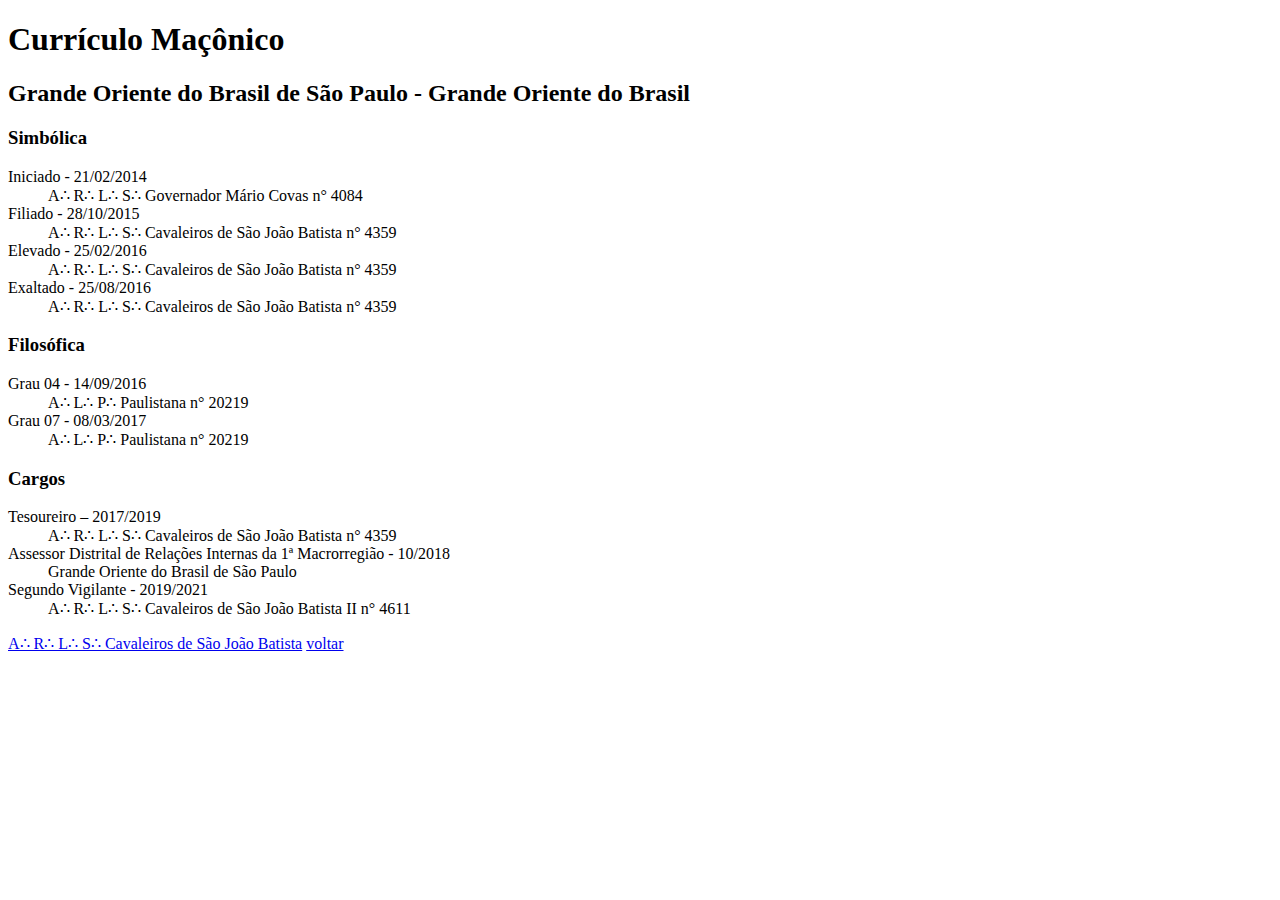
==== cv/trespontos.html @ 3226831d "Create trespontos.html" ====
<!doctype html>
<html lang="en">
<head>
    <meta charset="utf-8">
    <meta http-equiv="x-ua-compatible" content="ie=edge">
    <title>D. Malkafly</title>
    <meta name="viewport" content="width=device-width, initial-scale=1">
    <meta name="description" content="Daniel Malkafly, desenvolvedor, músico e exorcista.">
    <link rel="apple-touch-icon" sizes="180x180" href="https://malkafly.com.br/apple-touch-icon.png">
    <link rel="icon" type="imagepng" sizes="32x32" href="https://malkafly.com.br/img/favicon-32x32.png">
    <link rel="icon" type="imagepng" sizes="16x16" href="https://malkafly.com.br/img/favicon-16x16.png">
    <link rel="manifest" href="https://malkafly.com.br/site.webmanifest">
    <link rel="mask-icon" href="https://malkafly.com.br/img/safari-pinned-tab.svg" color="#5bbad5">
    <meta name="msapplication-TileColor" content="#da532c">
    <meta name="theme-color" content="#ffffff">
    <link rel="stylesheet" href="https://malkafly.com.br/style.css">
    <style>
        .cvmaconico {
            font-weight: normal;
        }
    </style>
</head>

<body>
    <div class="wrapper cvmaconico">
        <h1>Currículo Maçônico</h1>
        <h2>Grande Oriente do Brasil de São Paulo - Grande Oriente do Brasil</h2>
       
        <h3>Simbólica</h3>
        <dl>
            <dt>Iniciado - 21/02/2014</td>
            <dd>A∴ R∴ L∴ S∴ Governador Mário Covas n° 4084</dd>
            <dt>Filiado - 28/10/2015</td>
            <dd>A∴ R∴ L∴ S∴ Cavaleiros de São João Batista n° 4359</dd>
            <dt>Elevado - 25/02/2016</td>
            <dd>A∴ R∴ L∴ S∴ Cavaleiros de São João Batista n° 4359</dd>
            <dt>Exaltado - 25/08/2016</td>
            <dd>A∴ R∴ L∴ S∴ Cavaleiros de São João Batista n° 4359</dd>
        </dl>

        <h3>Filosófica</h3>
        <dl>
            <dt>Grau 04	- 14/09/2016</td>
            <dd>A∴ L∴ P∴ Paulistana n° 20219</dd>
            <dt>Grau 07 - 08/03/2017</td>
            <dd>A∴ L∴ P∴ Paulistana n° 20219</dd>
        </dl>

        <h3>Cargos</h3>
        <dl>
            <dt>Tesoureiro – 2017/2019</dt>
            <dd>A∴ R∴ L∴ S∴ Cavaleiros de São João Batista n° 4359 </dd>
            <dt>Assessor Distrital de Relações Internas da 1ª Macrorregião - 10/2018</dt>
            <dd>Grande Oriente do Brasil de São Paulo</dd>
            <dt>Segundo Vigilante - 2019/2021</dt>
            <dd>A∴ R∴ L∴ S∴ Cavaleiros de São João Batista II n° 4611</dd>
        </dl>

    </div>
    <div class="buttons-footer">
        <a target="_blank" href="http://cavsaojoaobatista.com.br" class="button button-clear">A∴ R∴ L∴ S∴ Cavaleiros de São João Batista</a>
        <a href="https://www.malkafly.com.br" class="button button-clear">voltar</a>
    </div>
</body>
</html>
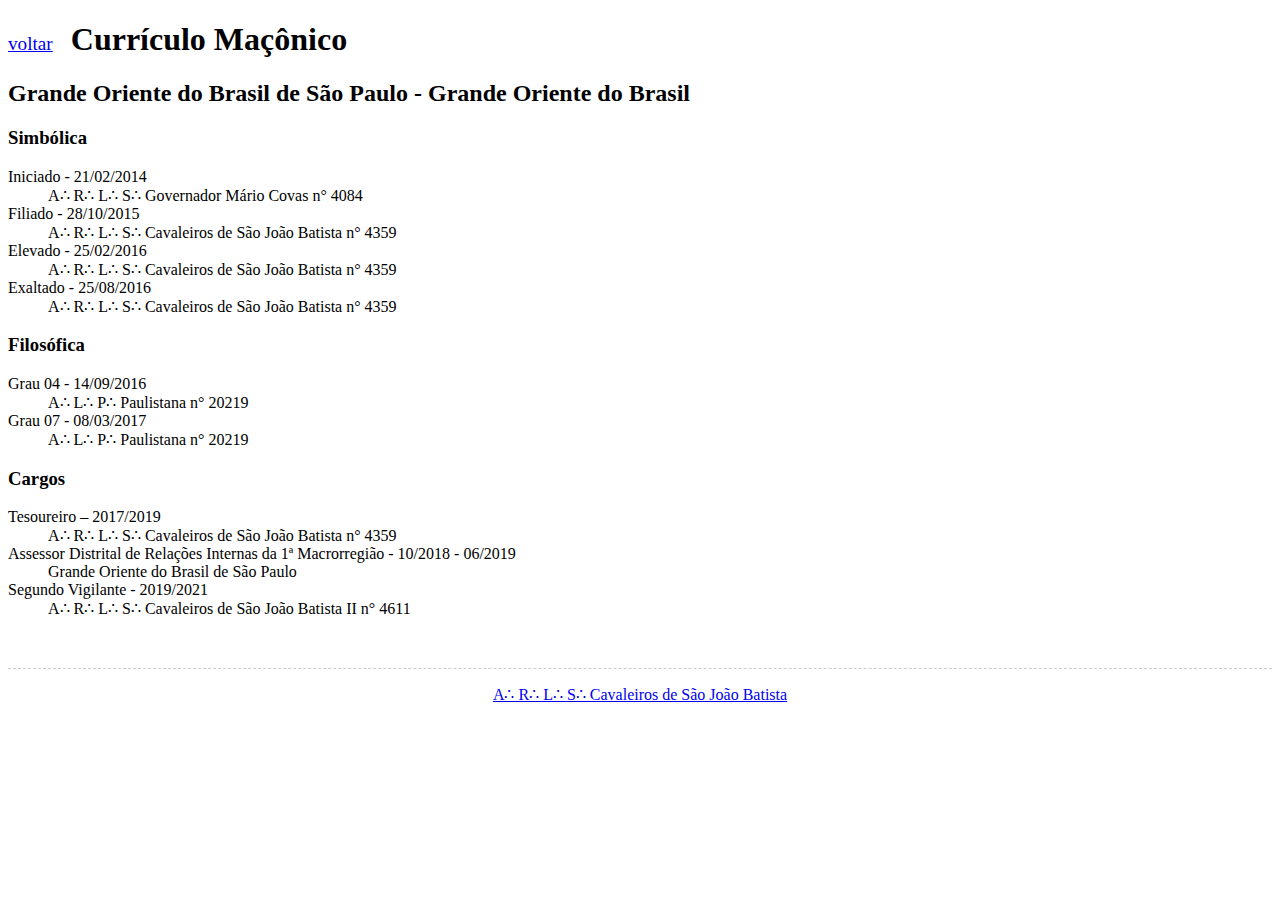
==== commit bb1eeccd: "atualização tres pontos" ====
--- a/cv/trespontos.html
+++ b/cv/trespontos.html
@@ -18,12 +18,26 @@
         .cvmaconico {
             font-weight: normal;
         }
+        blockquote {
+            text-align: center;
+        }
+        hr {
+            border:0px;
+            border-top: 1px dashed #ccc;
+            padding: 0px;
+            margin-top: 50px;
+        }
+        h1 small {
+            font-weight: normal !important;
+            font-size: 0.6em !important;
+            margin-right: 10px;
+        }
     </style>
 </head>
 
 <body>
     <div class="wrapper cvmaconico">
-        <h1>Currículo Maçônico</h1>
+        <h1><small><a href="https://www.malkafly.com.br">voltar</a></small> Currículo Maçônico</h1>
         <h2>Grande Oriente do Brasil de São Paulo - Grande Oriente do Brasil</h2>
        
         <h3>Simbólica</h3>
@@ -50,16 +64,15 @@
         <dl>
             <dt>Tesoureiro – 2017/2019</dt>
             <dd>A∴ R∴ L∴ S∴ Cavaleiros de São João Batista n° 4359 </dd>
-            <dt>Assessor Distrital de Relações Internas da 1ª Macrorregião - 10/2018</dt>
+            <dt>Assessor Distrital de Relações Internas da 1ª Macrorregião - 10/2018 - 06/2019</dt>
             <dd>Grande Oriente do Brasil de São Paulo</dd>
             <dt>Segundo Vigilante - 2019/2021</dt>
             <dd>A∴ R∴ L∴ S∴ Cavaleiros de São João Batista II n° 4611</dd>
         </dl>
-
-    </div>
-    <div class="buttons-footer">
-        <a target="_blank" href="http://cavsaojoaobatista.com.br" class="button button-clear">A∴ R∴ L∴ S∴ Cavaleiros de São João Batista</a>
-        <a href="https://www.malkafly.com.br" class="button button-clear">voltar</a>
+        <hr />
+        <blockquote>
+            <a target="_blank" href="http://cavsaojoaobatista.com.br">A∴ R∴ L∴ S∴ Cavaleiros de São João Batista</a>
+        </blockquote>
     </div>
 </body>
 </html>
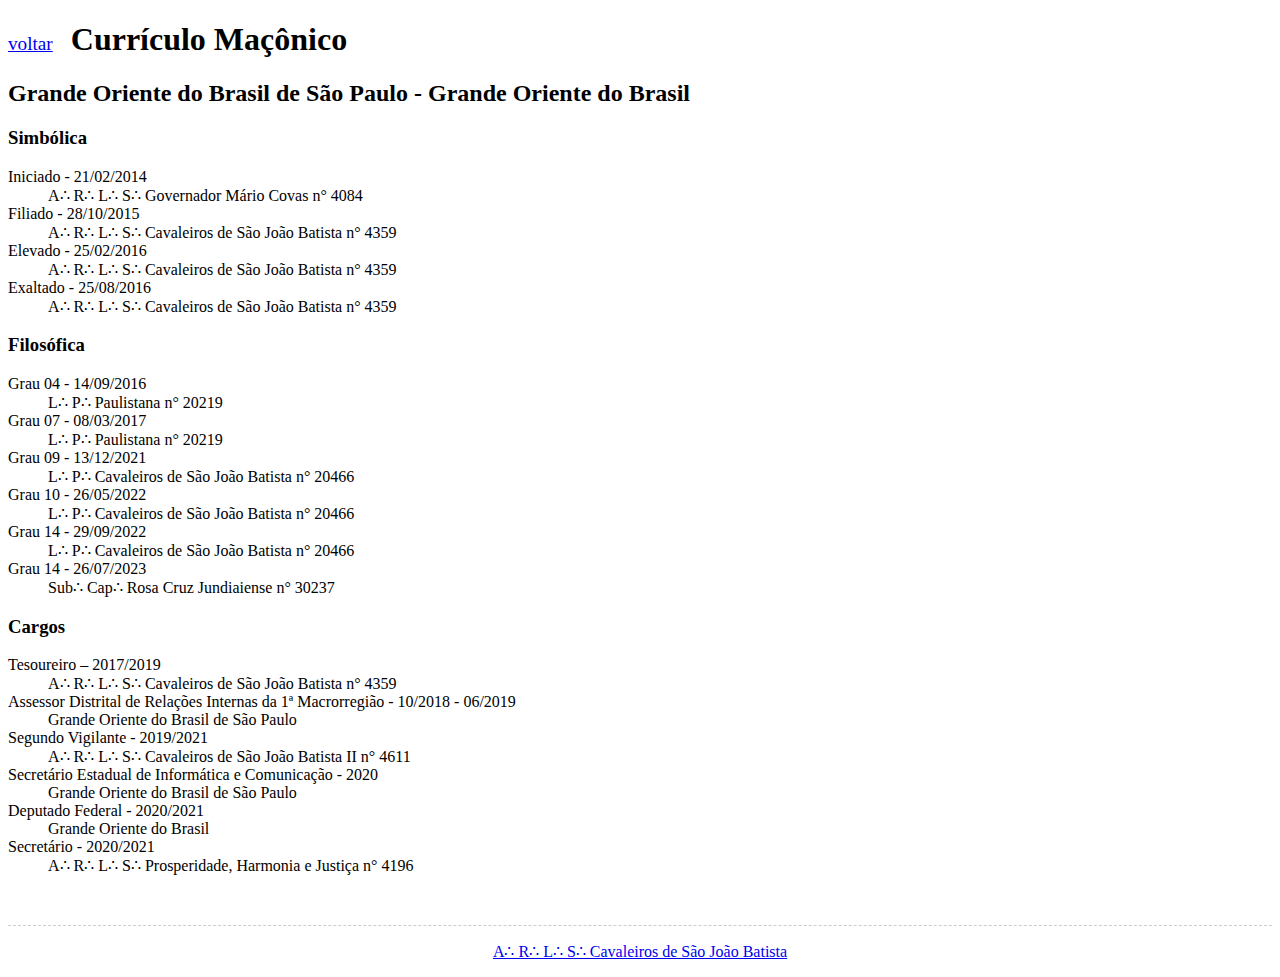
==== commit b991d1f9: "cv maconico" ====
--- a/cv/trespontos.html
+++ b/cv/trespontos.html
@@ -55,9 +55,17 @@
         <h3>Filosófica</h3>
         <dl>
             <dt>Grau 04	- 14/09/2016</td>
-            <dd>A∴ L∴ P∴ Paulistana n° 20219</dd>
+            <dd>L∴ P∴ Paulistana n° 20219</dd>
             <dt>Grau 07 - 08/03/2017</td>
-            <dd>A∴ L∴ P∴ Paulistana n° 20219</dd>
+            <dd>L∴ P∴ Paulistana n° 20219</dd>
+            <dt>Grau 09 - 13/12/2021</td>
+            <dd>L∴ P∴ Cavaleiros de São João Batista n° 20466</dd>
+            <dt>Grau 10 - 26/05/2022</td>
+            <dd>L∴ P∴ Cavaleiros de São João Batista n° 20466</dd>
+            <dt>Grau 14 - 29/09/2022</td>
+            <dd>L∴ P∴ Cavaleiros de São João Batista n° 20466</dd>
+            <dt>Grau 14 - 26/07/2023</td>
+            <dd>Sub∴ Cap∴ Rosa Cruz Jundiaiense n° 30237</dd>
         </dl>
 
         <h3>Cargos</h3>
@@ -68,6 +76,12 @@
             <dd>Grande Oriente do Brasil de São Paulo</dd>
             <dt>Segundo Vigilante - 2019/2021</dt>
             <dd>A∴ R∴ L∴ S∴ Cavaleiros de São João Batista II n° 4611</dd>
+            <dt>Secretário Estadual de Informática e Comunicação - 2020</dt>
+            <dd>Grande Oriente do Brasil de São Paulo</dd>
+            <dt>Deputado Federal - 2020/2021</dt>
+            <dd>Grande Oriente do Brasil</dd>
+            <dt>Secretário - 2020/2021</dt>
+            <dd>A∴ R∴ L∴ S∴ Prosperidade, Harmonia e Justiça n° 4196</dd>
         </dl>
         <hr />
         <blockquote>
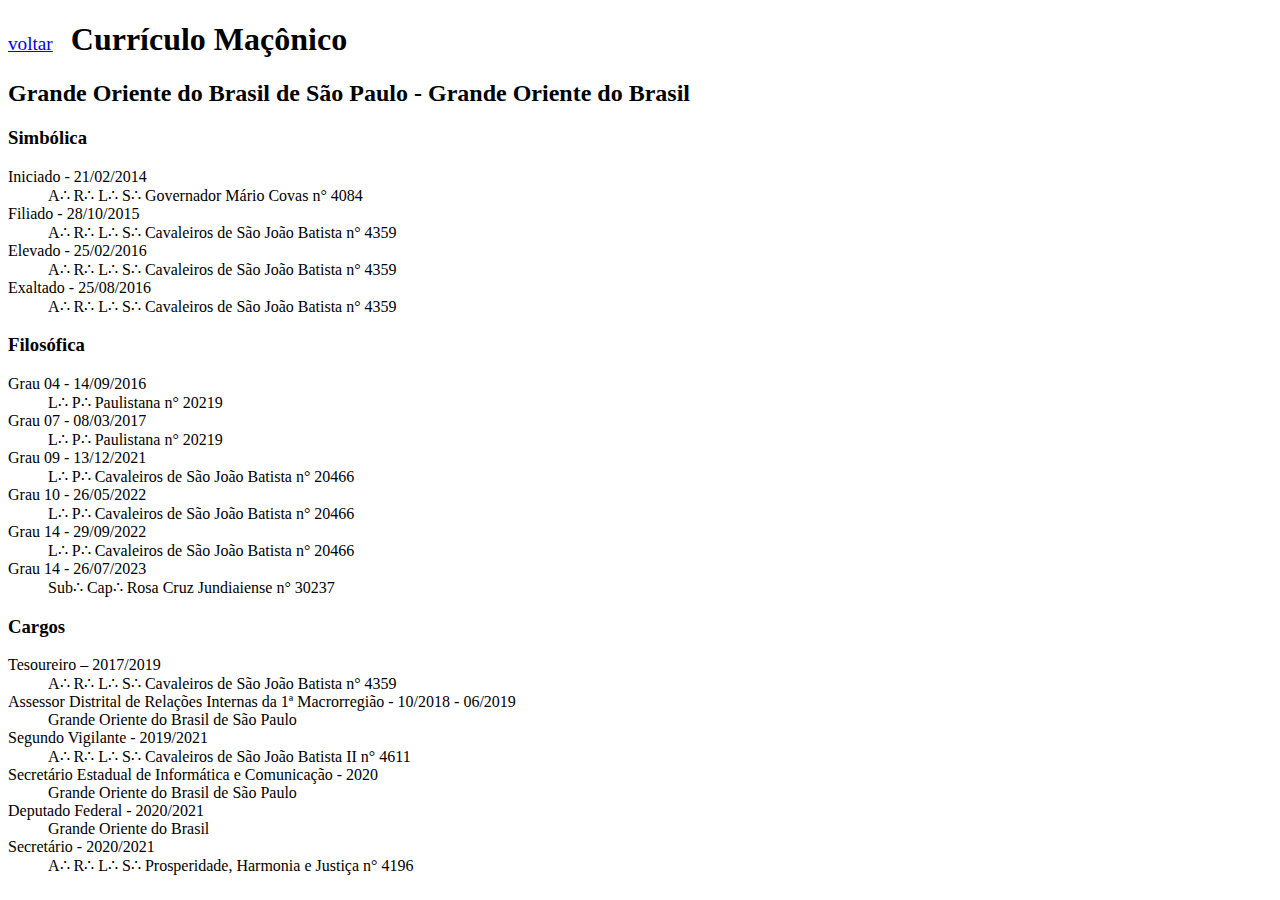
==== commit 03d48334: "new portfolio" ====
--- a/cv/trespontos.html
+++ b/cv/trespontos.html
@@ -1,5 +1,6 @@
 <!doctype html>
 <html lang="en">
+
 <head>
     <meta charset="utf-8">
     <meta http-equiv="x-ua-compatible" content="ie=edge">
@@ -18,15 +19,18 @@
         .cvmaconico {
             font-weight: normal;
         }
+
         blockquote {
             text-align: center;
         }
+
         hr {
-            border:0px;
+            border: 0px;
             border-top: 1px dashed #ccc;
             padding: 0px;
             margin-top: 50px;
         }
+
         h1 small {
             font-weight: normal !important;
             font-size: 0.6em !important;
@@ -39,7 +43,7 @@
     <div class="wrapper cvmaconico">
         <h1><small><a href="https://www.malkafly.com.br">voltar</a></small> Currículo Maçônico</h1>
         <h2>Grande Oriente do Brasil de São Paulo - Grande Oriente do Brasil</h2>
-       
+
         <h3>Simbólica</h3>
         <dl>
             <dt>Iniciado - 21/02/2014</td>
@@ -54,7 +58,7 @@
 
         <h3>Filosófica</h3>
         <dl>
-            <dt>Grau 04	- 14/09/2016</td>
+            <dt>Grau 04 - 14/09/2016</td>
             <dd>L∴ P∴ Paulistana n° 20219</dd>
             <dt>Grau 07 - 08/03/2017</td>
             <dd>L∴ P∴ Paulistana n° 20219</dd>
@@ -83,10 +87,7 @@
             <dt>Secretário - 2020/2021</dt>
             <dd>A∴ R∴ L∴ S∴ Prosperidade, Harmonia e Justiça n° 4196</dd>
         </dl>
-        <hr />
-        <blockquote>
-            <a target="_blank" href="http://cavsaojoaobatista.com.br">A∴ R∴ L∴ S∴ Cavaleiros de São João Batista</a>
-        </blockquote>
     </div>
 </body>
-</html>
+
+</html>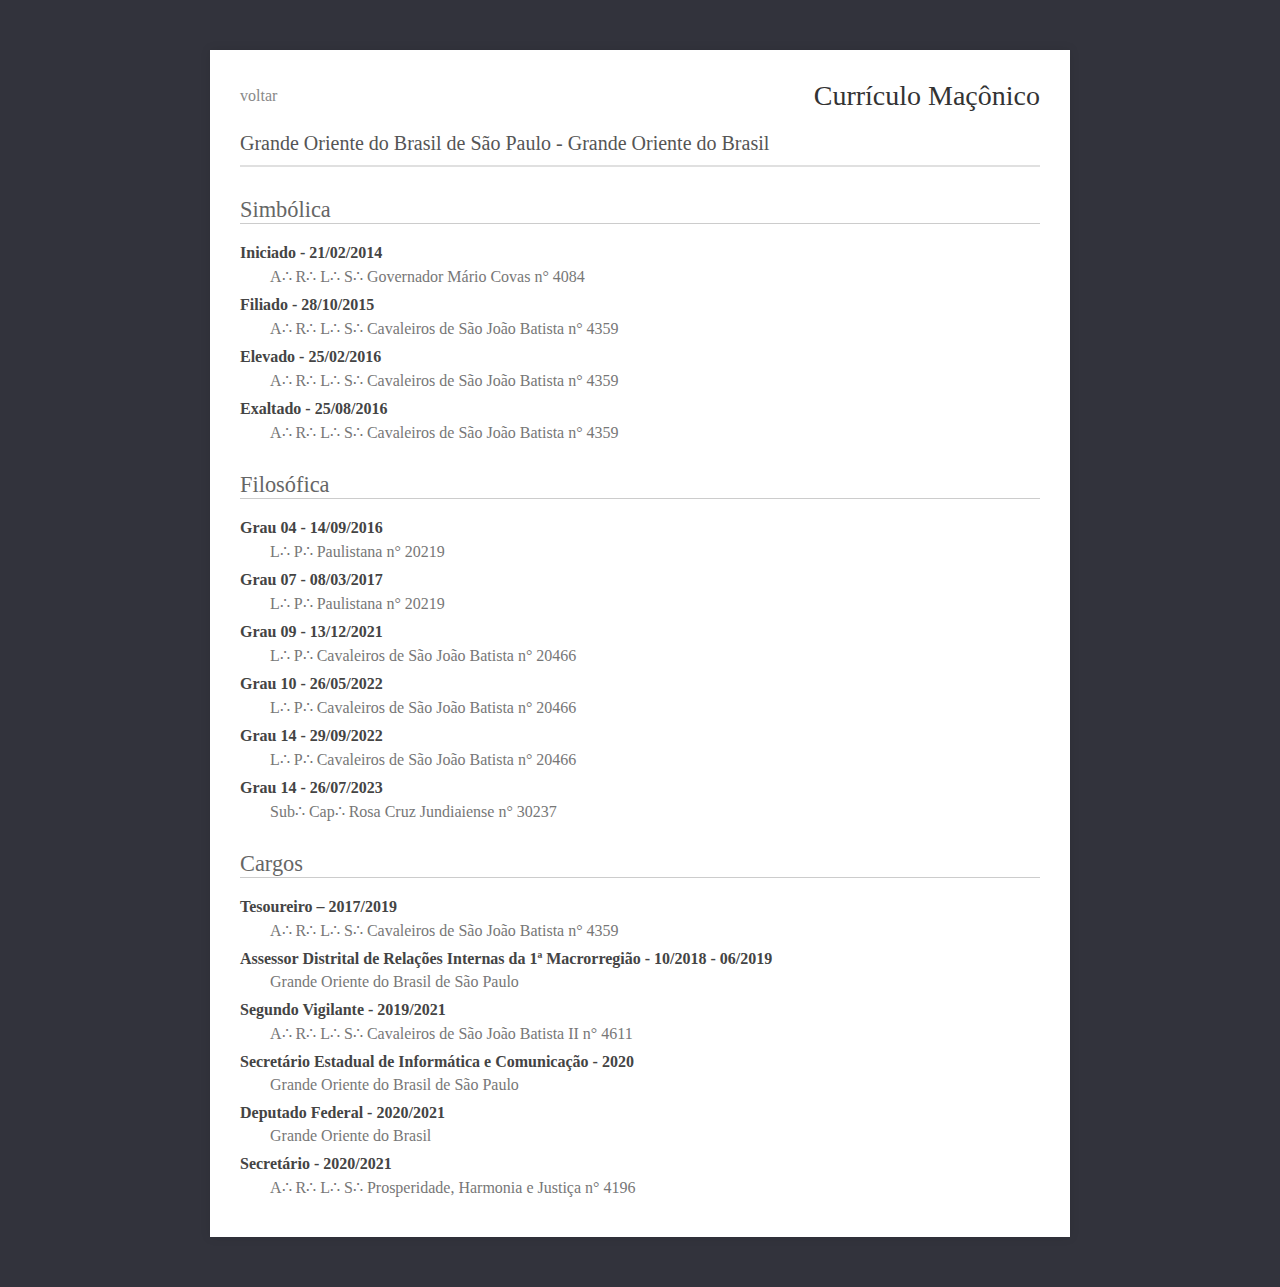
==== commit b6183ff3: "cv" ====
--- a/cv/trespontos.html
+++ b/cv/trespontos.html
@@ -14,33 +14,12 @@
     <link rel="mask-icon" href="https://malkafly.com.br/img/safari-pinned-tab.svg" color="#5bbad5">
     <meta name="msapplication-TileColor" content="#da532c">
     <meta name="theme-color" content="#ffffff">
-    <link rel="stylesheet" href="https://malkafly.com.br/style.css">
-    <style>
-        .cvmaconico {
-            font-weight: normal;
-        }
+    <link rel="stylesheet" href="../style.css">
 
-        blockquote {
-            text-align: center;
-        }
-
-        hr {
-            border: 0px;
-            border-top: 1px dashed #ccc;
-            padding: 0px;
-            margin-top: 50px;
-        }
-
-        h1 small {
-            font-weight: normal !important;
-            font-size: 0.6em !important;
-            margin-right: 10px;
-        }
-    </style>
 </head>
 
 <body>
-    <div class="wrapper cvmaconico">
+    <div class="cvmaconico">
         <h1><small><a href="https://www.malkafly.com.br">voltar</a></small> Currículo Maçônico</h1>
         <h2>Grande Oriente do Brasil de São Paulo - Grande Oriente do Brasil</h2>
 
--- a/style.css
+++ b/style.css
@@ -0,0 +1,239 @@
+html,
+body,
+div,
+span,
+applet,
+object,
+iframe,
+h1,
+h2,
+h3,
+h4,
+h5,
+h6,
+p,
+blockquote,
+pre,
+a,
+abbr,
+acronym,
+address,
+big,
+cite,
+code,
+del,
+dfn,
+em,
+img,
+ins,
+kbd,
+q,
+s,
+samp,
+small,
+strike,
+strong,
+sub,
+sup,
+tt,
+var,
+b,
+u,
+i,
+center,
+dl,
+dt,
+dd,
+ol,
+ul,
+li,
+fieldset,
+form,
+label,
+legend,
+table,
+caption,
+tbody,
+tfoot,
+thead,
+tr,
+th,
+td,
+article,
+aside,
+canvas,
+details,
+embed,
+figure,
+figcaption,
+footer,
+header,
+hgroup,
+menu,
+nav,
+output,
+ruby,
+section,
+summary,
+time,
+mark,
+audio,
+video {
+    margin: 0;
+    padding: 0;
+    border: 0;
+    font-size: 100%;
+    font: inherit;
+    vertical-align: baseline;
+}
+
+body {
+    background-color: rgb(50, 51, 60);
+}
+
+header {
+    margin-top: 20px;
+    width: 100%;
+    text-align: center;
+}
+
+h1 {
+    font-family: 'Consolas';
+    color: #FFF;
+    font-size: 2.3em;
+}
+
+em {
+    color: #232027;
+}
+
+.wrapper {
+    width: 50%;
+    margin: 40px auto;
+}
+
+div.gallery {
+    margin-top: 30px;
+}
+
+div.gallery ul {
+    list-style-type: none;
+    margin-left: 35px;
+    padding: 0;
+}
+
+div.gallery ul li {
+    display: flex;
+    align-items: center;
+    justify-content: center;
+    float: left;
+    width: 180px;
+    height: 180px;
+    margin: 20px;
+    padding: 5px;
+    z-index: 0;
+}
+
+div.gallery ul li img {
+    padding: 5px;
+    width: 180px;
+}
+
+p.attribution {
+    font-family: 'Consolas';
+    color: #000;
+    clear: both;
+    text-align: center;
+    line-height: 25px;
+    padding-top: 30px;
+}
+
+p.attribution a {
+    color: #4c8d7c;
+}
+
+.cvmaconico {
+    max-width: 800px;
+    margin: 50px auto;
+    padding: 30px;
+    background-color: #ffffff;
+    box-shadow: 0px 0px 10px rgba(0, 0, 0, 0.1);
+}
+
+.cvmaconico h1 {
+    font-size: 28px;
+    margin-top: 0;
+    color: #333;
+    display: flex;
+    justify-content: space-between;
+    align-items: center;
+}
+
+.cvmaconico h1 small {
+    font-size: 16px;
+}
+
+.cvmaconico h1 small a {
+    text-decoration: none;
+    color: #888;
+}
+
+.cvmaconico h1 small a:hover {
+    text-decoration: underline;
+}
+
+.cvmaconico h2 {
+    font-size: 20px;
+    margin-top: 20px;
+    color: #555;
+    border-bottom: 2px solid #e0e0e0;
+    padding-bottom: 10px;
+}
+
+.cvmaconico h3 {
+    font-size: 1.4em;
+    margin-top: 30px;
+    color: #666;
+    margin-bottom: 20px;
+    border-bottom: 1px solid #ccc;
+}
+
+.cvmaconico dl {
+    margin: 0;
+    padding: 0;
+}
+
+.cvmaconico dt {
+    font-weight: 600;
+    color: #444;
+    margin-bottom: 5px;
+}
+
+.cvmaconico dd {
+    margin-left: 30px;
+    margin-bottom: 10px;
+    color: #777;
+}
+
+@media only screen and (max-width: 768px) {
+
+    div.gallery {
+        margin-top: 10px;
+    }
+
+    div.gallery ul li {
+        width: 130px;
+        height: 130px;
+        margin: 0px;
+    }
+
+    div.gallery ul li img {
+        padding: 3px;
+        width: 130px;
+    }
+
+    .wrapper {
+        width: 100%;
+        margin: 10px auto;
+    }
+}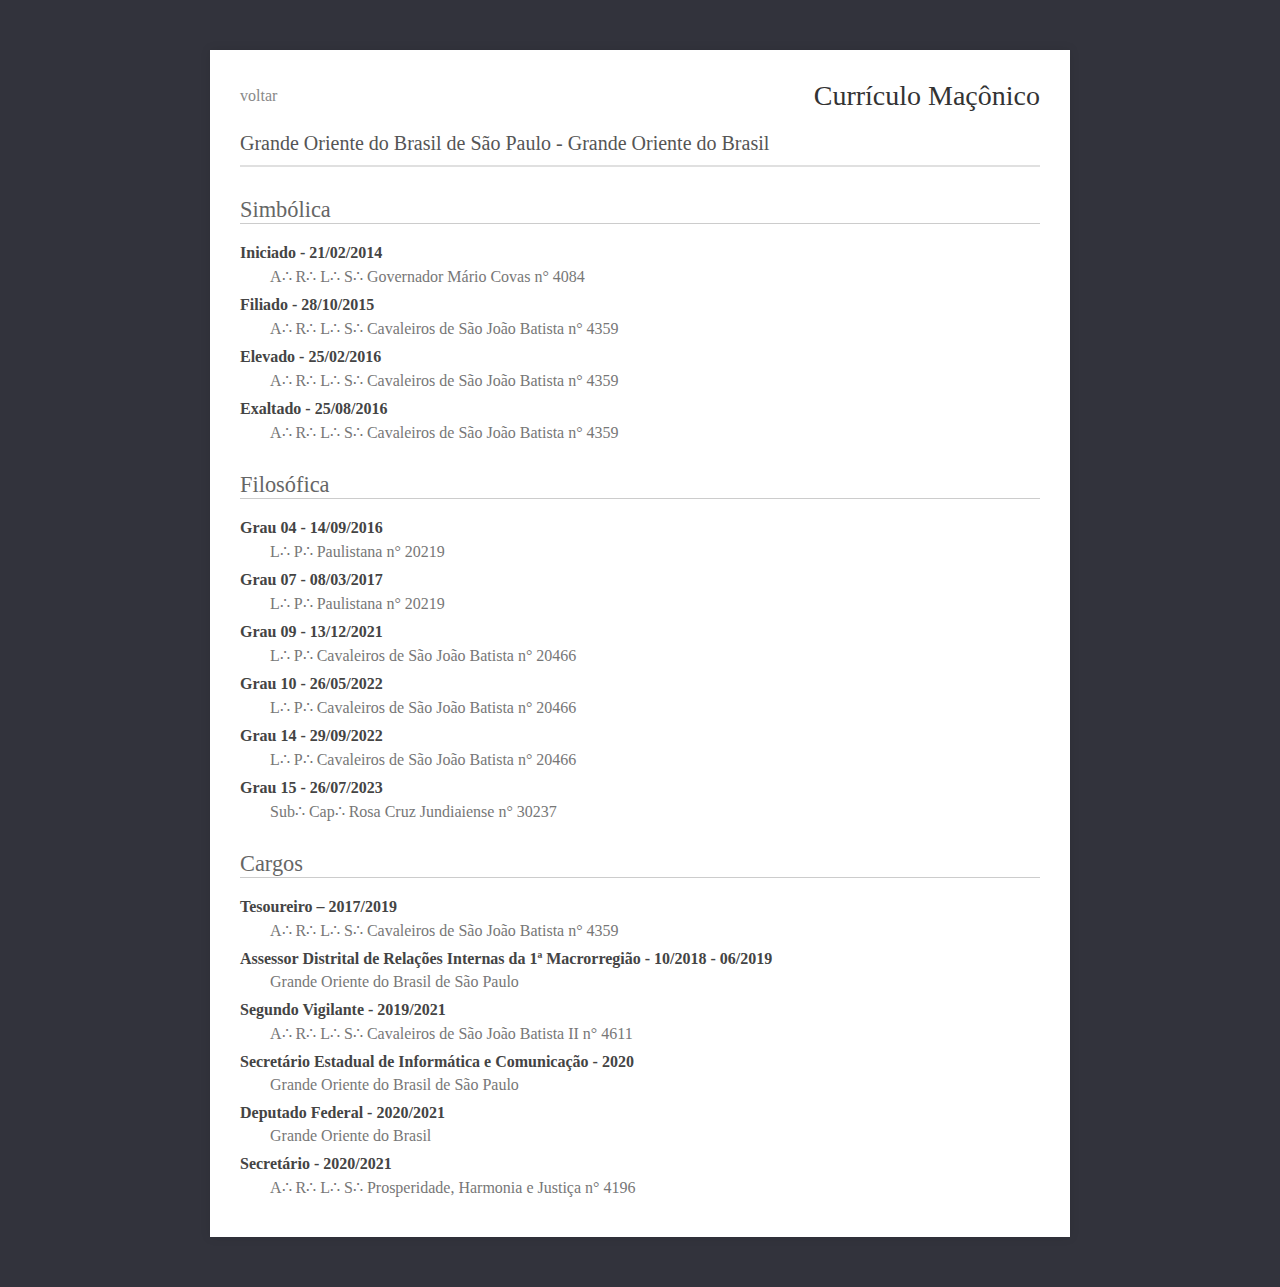
==== commit 432fa44b: "quinzeee" ====
--- a/cv/trespontos.html
+++ b/cv/trespontos.html
@@ -47,7 +47,7 @@
             <dd>L∴ P∴ Cavaleiros de São João Batista n° 20466</dd>
             <dt>Grau 14 - 29/09/2022</td>
             <dd>L∴ P∴ Cavaleiros de São João Batista n° 20466</dd>
-            <dt>Grau 14 - 26/07/2023</td>
+            <dt>Grau 15 - 26/07/2023</td>
             <dd>Sub∴ Cap∴ Rosa Cruz Jundiaiense n° 30237</dd>
         </dl>
 
